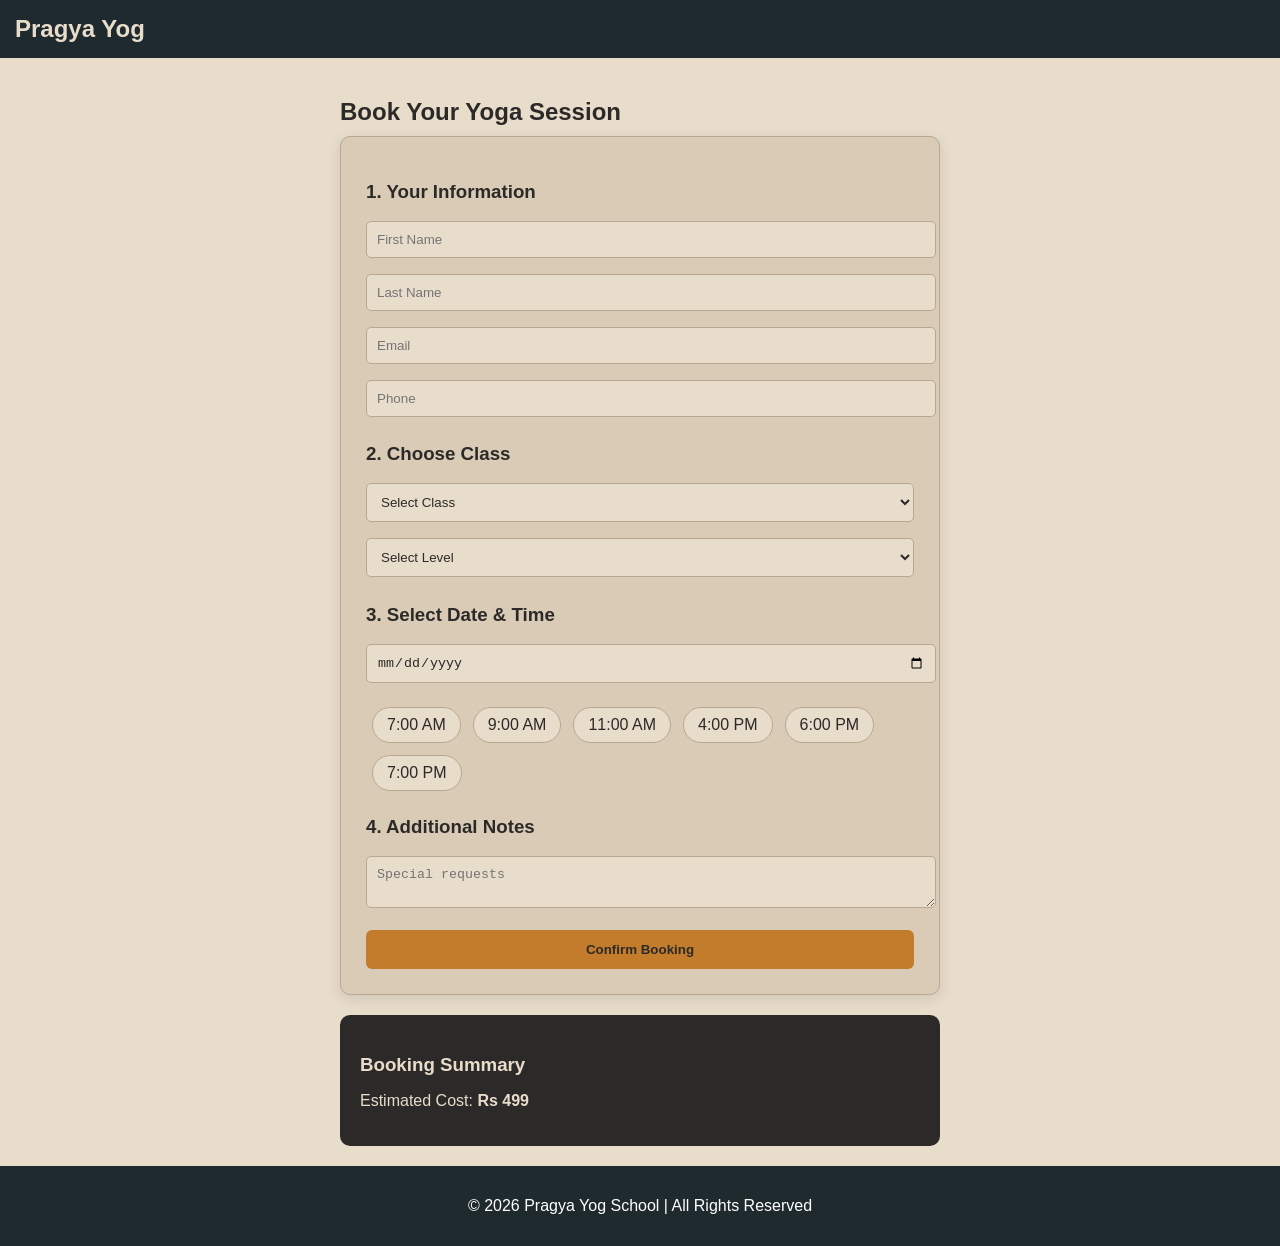
==== booking.html @ def0867b "Add files via upload" ====
<!DOCTYPE html>
<html lang="en">
<head>
  <meta charset="UTF-8">
  <title>Book Session</title>
  <link rel="stylesheet" href="style.css">
</head>
<body>

<form action="confirmation.html">
<header class="navbar">
  <h2>Pragya Yog</h2>
</header>

<section class="booking">
  <h1>Book Your Yoga Session</h1>

  <div class="form-box">

    <h3>1. Your Information</h3>
    <input type="text" required placeholder="First Name">
    <input type="text" required placeholder="Last Name">
    <input type="email" required placeholder="Email">
    <input type="text" required placeholder="Phone">

    <h3>2. Choose Class</h3>
      <select required>
           <option value="">Select Class</option>
           <option>Foundation Flow</option>
           <option>Vinyasa Practice</option>
           <option>Evening Relaxation</option>
      </select>

      <select required>
          <option value="">Select Level</option>
          <option>Beginner</option>
          <option>Intermediate</option>
          <option>Advanced</option>
      </select>

    <h3>3. Select Date & Time</h3>
    <input type="date" required>

    <div class="time-slots">
      <label class="time-option">
        <input type="radio" name="time">
        <span>7:00 AM</span>
      </label>

      <label class="time-option">
        <input type="radio" name="time">
        <span>9:00 AM</span>
      </label>

      <label class="time-option">
        <input type="radio" name="time">
        <span>11:00 AM</span>
      </label>

      <label class="time-option">
        <input type="radio" name="time">
        <span>4:00 PM</span>
      </label>

      <label class="time-option">
        <input type="radio" name="time">
        <span>6:00 PM</span>
      </label>

      <label class="time-option">
        <input type="radio" name="time">
        <span>7:00 PM</span>
      </label>
    </div>

    <h3>4. Additional Notes</h3>
    <textarea placeholder="Special requests"></textarea>

    <button type="submit" class="btn full">Confirm Booking</button>
  </div>
</form>

  <div class="summary">
    <h3>Booking Summary</h3>
    <p>Estimated Cost: <strong>Rs 499</strong></p>
  </div>

</section>

<div class="footer">
  <p>© 2026 Pragya Yog School | All Rights Reserved</p>
</div>
</body>
</html>
---- style.css ----
body {
  font-family: Arial;
  margin: 0;
  background-color: #e8dccb;
  color: #2c2a28;
}

h1, h2, h3 {
  margin-bottom: 10px;
}

.navbar {
  background-color: #1f2a2e;
  color: #e8dccb;
  padding: 15px;
  display: flex;
  justify-content: space-between;
  align-items: center;
}

.navbar h2 {
  margin: 0;
}

.navbar a {
  margin-right: 10px;
  text-decoration: none;
  color: #e8dccb;
}

.head {
  background-color: #2c2a28;
  color: #e8dccb;
  text-align: center;
  padding: 50px 20px;
}

.head button {
  padding: 10px;
  background-color: #c27c2c;
  border: none;
  color: #2c2a28;
  border-radius: 5px;
}

.section {
  text-align: center;
  padding: 50px 20px;
}

.box {
  background-color: #d9cbb6;
  margin: 15px;
  padding: 15px;
  border-radius: 8px;
  border: #b8a892 solid 1px;
}

button:hover{
  background-color: #a8641f;
  color: white;
  transition: 0.3s;
}

button {
  padding: 10px;
  margin-top: 10px;
}

.footer {
  background-color: #1f2a2e;
  color: white;
  text-align: center;
  padding: 15px;
}

.booking{
    max-width: 600px;
    margin: auto;
    padding: 20px;
}

.form-box {
  background: #d9cbb6;
  border: #b8a892 solid 1px;
  padding: 25px;
  margin-bottom: 20px;
  border-radius: 10px;
  box-shadow: 0 4px 15px rgba(0,0,0,0.1);
}

.form-box h3 {
  margin-top: 20;
}

input, select, textarea {
  background-color: #e8dccb;
  color: #2c2a28;
  width: 100%;
  margin: 8px 0;
  padding: 10px;
  border: 1px solid #b8a892;
  border-radius: 5px;
}

.time-slots {
  margin-top: 10px;
  display: block;
}

.time-slots button {
  display: inline-block;
  margin: 6px;
  padding: 8px 14px;
  border-radius: 20px;
  border: 1px solid #b8a892;
  background-color: #d9cbb6;
  color: #2c2a28;
  cursor: pointer;
}

.time-slots button:hover {
  background-color: #c27c2c;
  color: #2c2a28;
}

.full {
  width: 100%;
  padding: 12px;
  background-color: #c27c2c;
  color: #2c2a28;
  border: none;
  border-radius: 6px;
  margin-top: 10px;
  font-weight: bold;
  cursor: pointer;
}

.full:hover {
  background-color: #a8641f;
}

.summary {
  background-color: #2c2a28;
  color: #e8dccb;
  padding: 20px;
  border-radius: 10px;
}

.time-slots {
  display: flex;
  flex-wrap: wrap;
  margin-top: 10px;
}

.time-option {
  display: inline-block;
  margin: 6px;
  cursor: pointer;
}

.time-option input {
  display: none;
}

.time-option span{
  padding: 8px 14px;
  border-radius: 20px;
  border: 1px solid #b8a892;
  background-color: #e8dccb;
  color: #2c2a28;
  display: inline-block;
}

.time-option span:hover {
  transition: 0.2s;
}

.time-option input:checked + span {
  background: #c27c2c;
  color: #2c2a28;
}

/* Confirmation page */
.confirmation {
  text-align: center;
  margin-top: 100px;
}

.confirmation h1 {
  font-size: 32px;
  color: #4CAF50;
}

.confirmation p {
  font-size: 18px;
  margin: 10px 0;
}

.confirmation a {
  display: inline-block;
  margin-top: 20px;
  padding: 10px 20px;
  background: #c27c2c;
  color: white;
  text-decoration: none;
  border-radius: 6px;
}
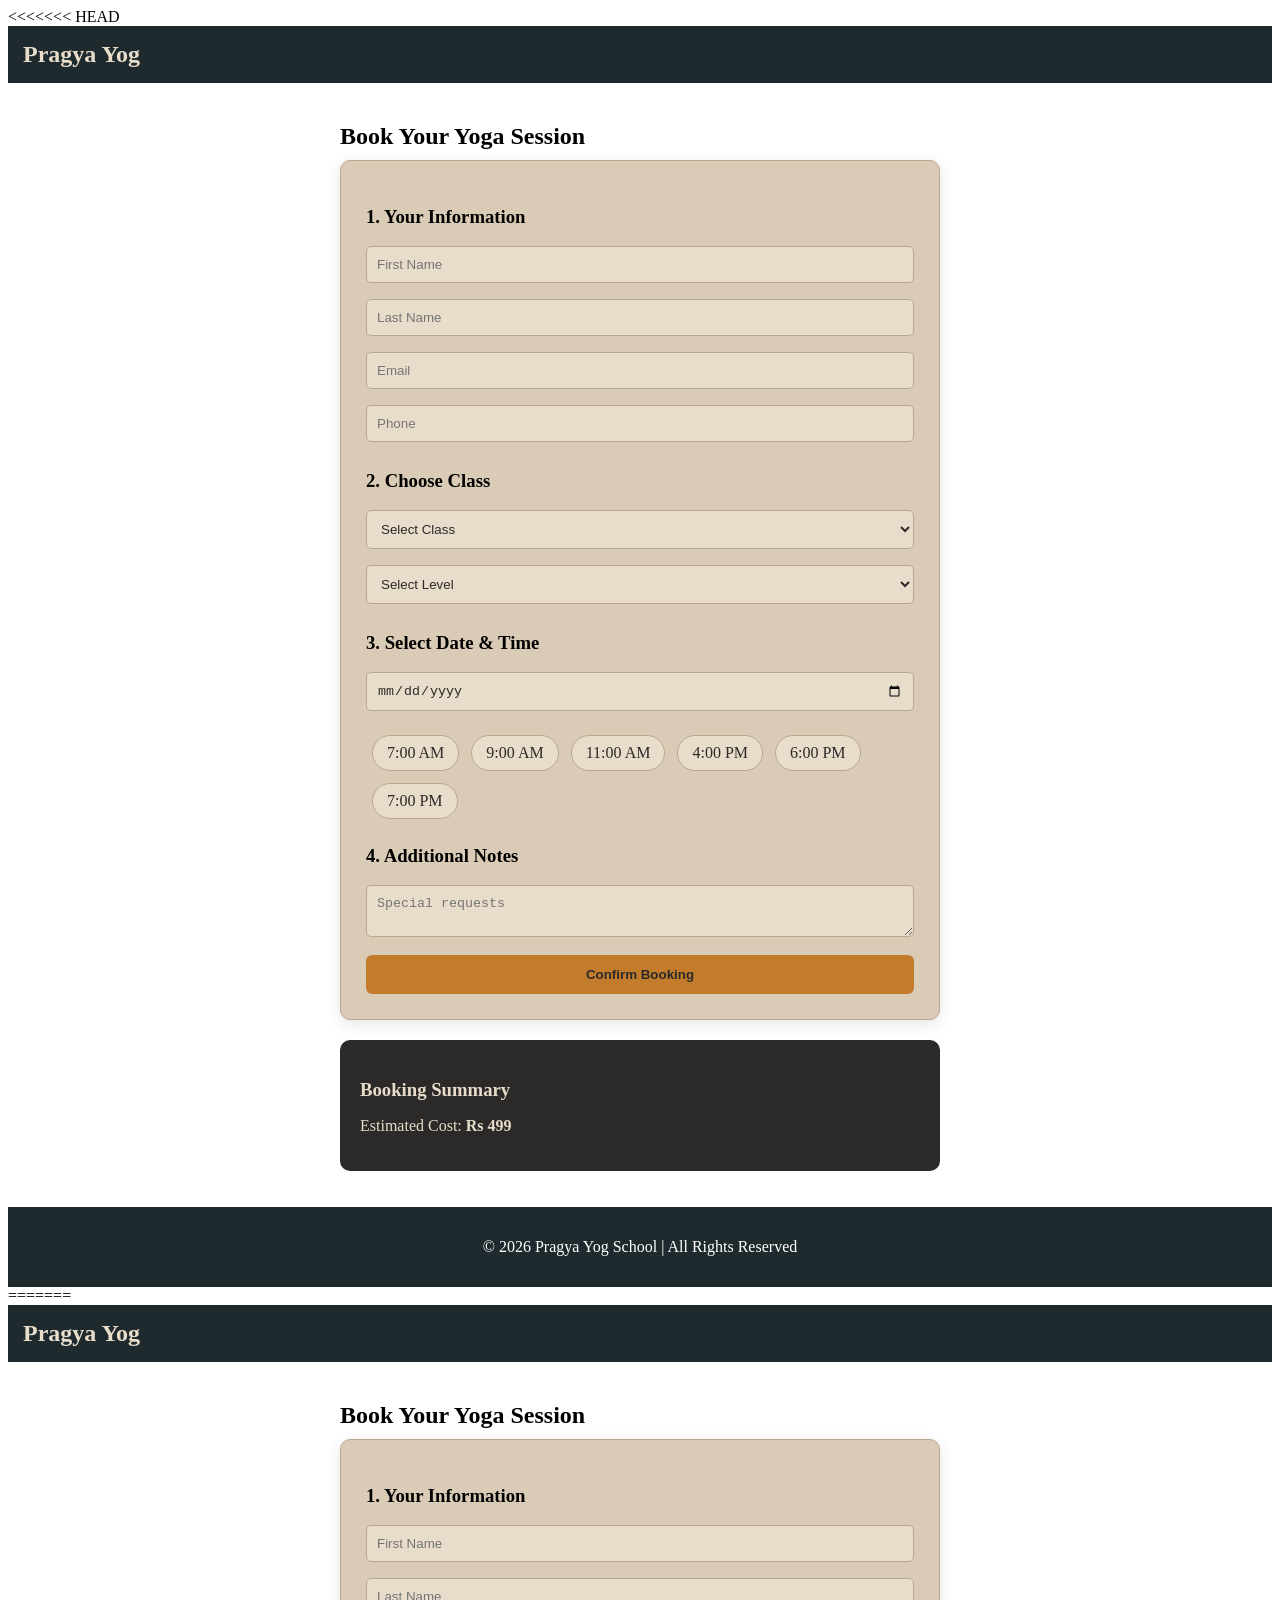
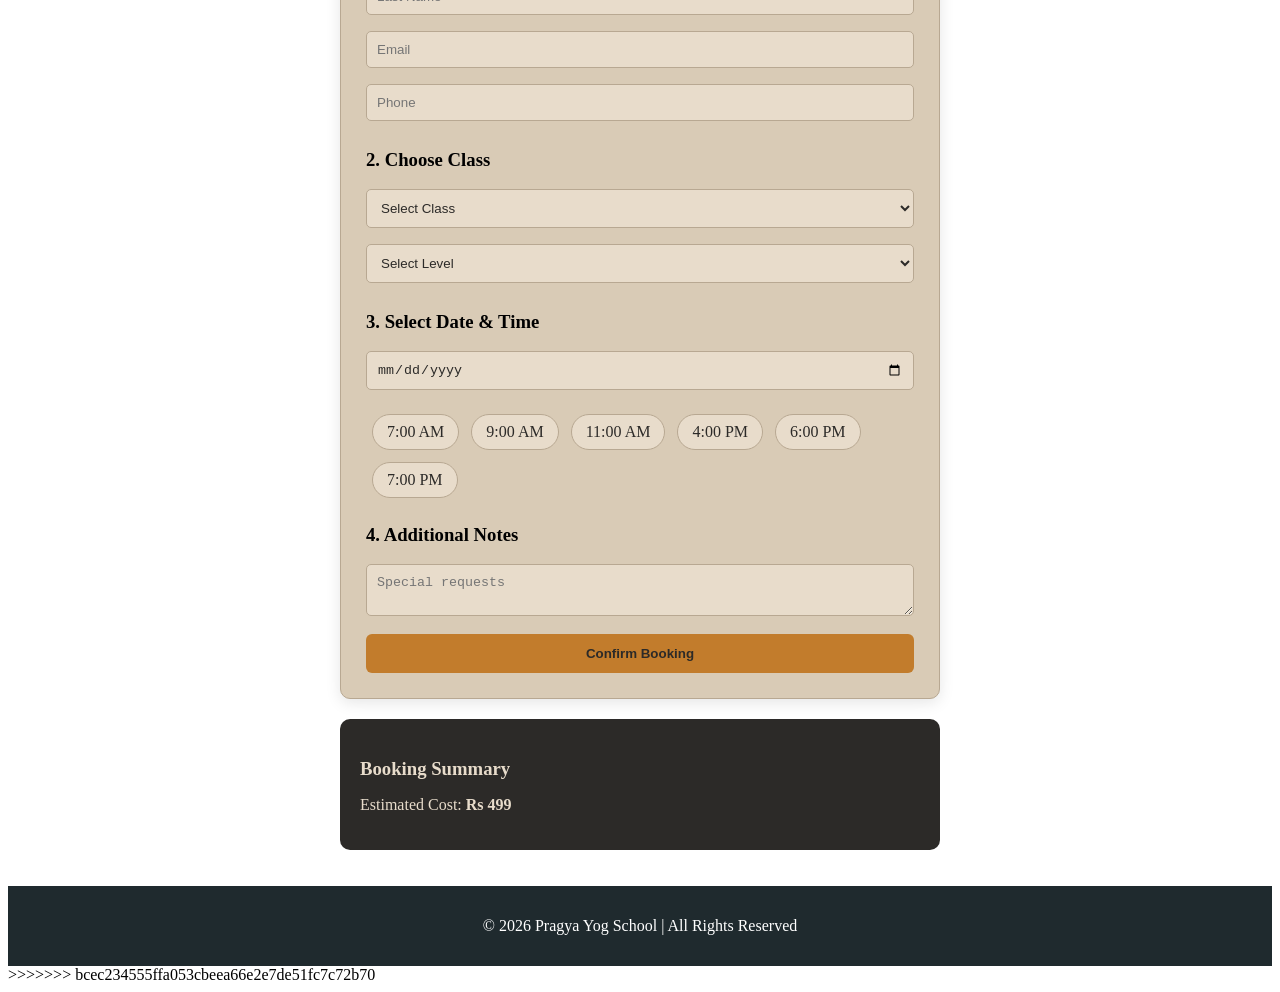
==== commit 6abc4d3e: "resolved merge conflict" ====
--- a/booking.html
+++ b/booking.html
@@ -1,94 +1,190 @@
-<!DOCTYPE html>
-<html lang="en">
-<head>
-  <meta charset="UTF-8">
-  <title>Book Session</title>
-  <link rel="stylesheet" href="style.css">
-</head>
-<body>
-
-<form action="confirmation.html">
-<header class="navbar">
-  <h2>Pragya Yog</h2>
-</header>
-
-<section class="booking">
-  <h1>Book Your Yoga Session</h1>
-
-  <div class="form-box">
-
-    <h3>1. Your Information</h3>
-    <input type="text" required placeholder="First Name">
-    <input type="text" required placeholder="Last Name">
-    <input type="email" required placeholder="Email">
-    <input type="text" required placeholder="Phone">
-
-    <h3>2. Choose Class</h3>
-      <select required>
-           <option value="">Select Class</option>
-           <option>Foundation Flow</option>
-           <option>Vinyasa Practice</option>
-           <option>Evening Relaxation</option>
-      </select>
-
-      <select required>
-          <option value="">Select Level</option>
-          <option>Beginner</option>
-          <option>Intermediate</option>
-          <option>Advanced</option>
-      </select>
-
-    <h3>3. Select Date & Time</h3>
-    <input type="date" required>
-
-    <div class="time-slots">
-      <label class="time-option">
-        <input type="radio" name="time">
-        <span>7:00 AM</span>
-      </label>
-
-      <label class="time-option">
-        <input type="radio" name="time">
-        <span>9:00 AM</span>
-      </label>
-
-      <label class="time-option">
-        <input type="radio" name="time">
-        <span>11:00 AM</span>
-      </label>
-
-      <label class="time-option">
-        <input type="radio" name="time">
-        <span>4:00 PM</span>
-      </label>
-
-      <label class="time-option">
-        <input type="radio" name="time">
-        <span>6:00 PM</span>
-      </label>
-
-      <label class="time-option">
-        <input type="radio" name="time">
-        <span>7:00 PM</span>
-      </label>
-    </div>
-
-    <h3>4. Additional Notes</h3>
-    <textarea placeholder="Special requests"></textarea>
-
-    <button type="submit" class="btn full">Confirm Booking</button>
-  </div>
-</form>
-
-  <div class="summary">
-    <h3>Booking Summary</h3>
-    <p>Estimated Cost: <strong>Rs 499</strong></p>
-  </div>
-
-</section>
-
-<div class="footer">
-  <p>© 2026 Pragya Yog School | All Rights Reserved</p>
-</div>
-</body>
+<<<<<<< HEAD
+<!DOCTYPE html>
+<html lang="en">
+<head>
+  <meta charset="UTF-8">
+  <title>Book Session</title>
+  <link rel="stylesheet" href="style.css">
+</head>
+<body>
+
+<form action="confirmation.html">
+<header class="navbar">
+  <h2>Pragya Yog</h2>
+</header>
+
+<section class="booking">
+  <h1>Book Your Yoga Session</h1>
+
+  <div class="form-box">
+
+    <h3>1. Your Information</h3>
+    <input type="text" required placeholder="First Name">
+    <input type="text" required placeholder="Last Name">
+    <input type="email" required placeholder="Email">
+    <input type="text" required placeholder="Phone">
+
+    <h3>2. Choose Class</h3>
+      <select required>
+           <option value="">Select Class</option>
+           <option>Foundation Flow</option>
+           <option>Vinyasa Practice</option>
+           <option>Evening Relaxation</option>
+      </select>
+
+      <select required>
+          <option value="">Select Level</option>
+          <option>Beginner</option>
+          <option>Intermediate</option>
+          <option>Advanced</option>
+      </select>
+
+    <h3>3. Select Date & Time</h3>
+    <input type="date" required>
+
+    <div class="time-slots">
+      <label class="time-option">
+        <input type="radio" name="time">
+        <span>7:00 AM</span>
+      </label>
+
+      <label class="time-option">
+        <input type="radio" name="time">
+        <span>9:00 AM</span>
+      </label>
+
+      <label class="time-option">
+        <input type="radio" name="time">
+        <span>11:00 AM</span>
+      </label>
+
+      <label class="time-option">
+        <input type="radio" name="time">
+        <span>4:00 PM</span>
+      </label>
+
+      <label class="time-option">
+        <input type="radio" name="time">
+        <span>6:00 PM</span>
+      </label>
+
+      <label class="time-option">
+        <input type="radio" name="time">
+        <span>7:00 PM</span>
+      </label>
+    </div>
+
+    <h3>4. Additional Notes</h3>
+    <textarea placeholder="Special requests"></textarea>
+
+    <button type="submit" class="btn full">Confirm Booking</button>
+  </div>
+</form>
+
+  <div class="summary">
+    <h3>Booking Summary</h3>
+    <p>Estimated Cost: <strong>Rs 499</strong></p>
+  </div>
+
+</section>
+
+<div class="footer">
+  <p>© 2026 Pragya Yog School | All Rights Reserved</p>
+</div>
+</body>
+=======
+<!DOCTYPE html>
+<html lang="en">
+<head>
+  <meta charset="UTF-8">
+  <title>Book Session</title>
+  <link rel="stylesheet" href="style.css">
+</head>
+<body>
+
+<form action="confirmation.html">
+<header class="navbar">
+  <h2>Pragya Yog</h2>
+</header>
+
+<section class="booking">
+  <h1>Book Your Yoga Session</h1>
+
+  <div class="form-box">
+
+    <h3>1. Your Information</h3>
+    <input type="text" required placeholder="First Name">
+    <input type="text" required placeholder="Last Name">
+    <input type="email" required placeholder="Email">
+    <input type="text" required placeholder="Phone">
+
+    <h3>2. Choose Class</h3>
+      <select required>
+           <option value="">Select Class</option>
+           <option>Foundation Flow</option>
+           <option>Vinyasa Practice</option>
+           <option>Evening Relaxation</option>
+      </select>
+
+      <select required>
+          <option value="">Select Level</option>
+          <option>Beginner</option>
+          <option>Intermediate</option>
+          <option>Advanced</option>
+      </select>
+
+    <h3>3. Select Date & Time</h3>
+    <input type="date" required>
+
+    <div class="time-slots">
+      <label class="time-option">
+        <input type="radio" name="time">
+        <span>7:00 AM</span>
+      </label>
+
+      <label class="time-option">
+        <input type="radio" name="time">
+        <span>9:00 AM</span>
+      </label>
+
+      <label class="time-option">
+        <input type="radio" name="time">
+        <span>11:00 AM</span>
+      </label>
+
+      <label class="time-option">
+        <input type="radio" name="time">
+        <span>4:00 PM</span>
+      </label>
+
+      <label class="time-option">
+        <input type="radio" name="time">
+        <span>6:00 PM</span>
+      </label>
+
+      <label class="time-option">
+        <input type="radio" name="time">
+        <span>7:00 PM</span>
+      </label>
+    </div>
+
+    <h3>4. Additional Notes</h3>
+    <textarea placeholder="Special requests"></textarea>
+
+    <button type="submit" class="btn full">Confirm Booking</button>
+  </div>
+</form>
+
+  <div class="summary">
+    <h3>Booking Summary</h3>
+    <p>Estimated Cost: <strong>Rs 499</strong></p>
+  </div>
+
+</section>
+
+<div class="footer">
+  <p>© 2026 Pragya Yog School | All Rights Reserved</p>
+</div>
+</body>
+>>>>>>> bcec234555ffa053cbeea66e2e7de51fc7c72b70
 </html>
--- a/style.css
+++ b/style.css
@@ -1,208 +1,418 @@
-body {
-  font-family: Arial;
-  margin: 0;
-  background-color: #e8dccb;
-  color: #2c2a28;
-}
-
-h1, h2, h3 {
-  margin-bottom: 10px;
-}
-
-.navbar {
-  background-color: #1f2a2e;
-  color: #e8dccb;
-  padding: 15px;
-  display: flex;
-  justify-content: space-between;
-  align-items: center;
-}
-
-.navbar h2 {
-  margin: 0;
-}
-
-.navbar a {
-  margin-right: 10px;
-  text-decoration: none;
-  color: #e8dccb;
-}
-
-.head {
-  background-color: #2c2a28;
-  color: #e8dccb;
-  text-align: center;
-  padding: 50px 20px;
-}
-
-.head button {
-  padding: 10px;
-  background-color: #c27c2c;
-  border: none;
-  color: #2c2a28;
-  border-radius: 5px;
-}
-
-.section {
-  text-align: center;
-  padding: 50px 20px;
-}
-
-.box {
-  background-color: #d9cbb6;
-  margin: 15px;
-  padding: 15px;
-  border-radius: 8px;
-  border: #b8a892 solid 1px;
-}
-
-button:hover{
-  background-color: #a8641f;
-  color: white;
-  transition: 0.3s;
-}
-
-button {
-  padding: 10px;
-  margin-top: 10px;
-}
-
-.footer {
-  background-color: #1f2a2e;
-  color: white;
-  text-align: center;
-  padding: 15px;
-}
-
-.booking{
-    max-width: 600px;
-    margin: auto;
-    padding: 20px;
-}
-
-.form-box {
-  background: #d9cbb6;
-  border: #b8a892 solid 1px;
-  padding: 25px;
-  margin-bottom: 20px;
-  border-radius: 10px;
-  box-shadow: 0 4px 15px rgba(0,0,0,0.1);
-}
-
-.form-box h3 {
-  margin-top: 20;
-}
-
-input, select, textarea {
-  background-color: #e8dccb;
-  color: #2c2a28;
-  width: 100%;
-  margin: 8px 0;
-  padding: 10px;
-  border: 1px solid #b8a892;
-  border-radius: 5px;
-}
-
-.time-slots {
-  margin-top: 10px;
-  display: block;
-}
-
-.time-slots button {
-  display: inline-block;
-  margin: 6px;
-  padding: 8px 14px;
-  border-radius: 20px;
-  border: 1px solid #b8a892;
-  background-color: #d9cbb6;
-  color: #2c2a28;
-  cursor: pointer;
-}
-
-.time-slots button:hover {
-  background-color: #c27c2c;
-  color: #2c2a28;
-}
-
-.full {
-  width: 100%;
-  padding: 12px;
-  background-color: #c27c2c;
-  color: #2c2a28;
-  border: none;
-  border-radius: 6px;
-  margin-top: 10px;
-  font-weight: bold;
-  cursor: pointer;
-}
-
-.full:hover {
-  background-color: #a8641f;
-}
-
-.summary {
-  background-color: #2c2a28;
-  color: #e8dccb;
-  padding: 20px;
-  border-radius: 10px;
-}
-
-.time-slots {
-  display: flex;
-  flex-wrap: wrap;
-  margin-top: 10px;
-}
-
-.time-option {
-  display: inline-block;
-  margin: 6px;
-  cursor: pointer;
-}
-
-.time-option input {
-  display: none;
-}
-
-.time-option span{
-  padding: 8px 14px;
-  border-radius: 20px;
-  border: 1px solid #b8a892;
-  background-color: #e8dccb;
-  color: #2c2a28;
-  display: inline-block;
-}
-
-.time-option span:hover {
-  transition: 0.2s;
-}
-
-.time-option input:checked + span {
-  background: #c27c2c;
-  color: #2c2a28;
-}
-
-/* Confirmation page */
-.confirmation {
-  text-align: center;
-  margin-top: 100px;
-}
-
-.confirmation h1 {
-  font-size: 32px;
-  color: #4CAF50;
-}
-
-.confirmation p {
-  font-size: 18px;
-  margin: 10px 0;
-}
-
-.confirmation a {
-  display: inline-block;
-  margin-top: 20px;
-  padding: 10px 20px;
-  background: #c27c2c;
-  color: white;
-  text-decoration: none;
-  border-radius: 6px;
+<<<<<<< HEAD
+body {
+  font-family: Arial;
+  margin: 0;
+  background-color: #e8dccb;
+  color: #2c2a28;
+}
+
+h1, h2, h3 {
+  margin-bottom: 10px;
+}
+
+.navbar {
+  background-color: #1f2a2e;
+  color: #e8dccb;
+  padding: 15px;
+  display: flex;
+  justify-content: space-between;
+  align-items: center;
+}
+
+.navbar h2 {
+  margin: 0;
+}
+
+.navbar a {
+  margin-right: 10px;
+  text-decoration: none;
+  color: #e8dccb;
+}
+
+.head {
+  background-color: #2c2a28;
+  color: #e8dccb;
+  text-align: center;
+  padding: 50px 20px;
+}
+
+.head button {
+  padding: 10px;
+  background-color: #c27c2c;
+  border: none;
+  color: #2c2a28;
+  border-radius: 5px;
+}
+
+.section {
+  text-align: center;
+  padding: 50px 20px;
+}
+
+.box {
+  background-color: #d9cbb6;
+  margin: 15px;
+  padding: 15px;
+  border-radius: 8px;
+  border: #b8a892 solid 1px;
+}
+
+button:hover{
+  background-color: #a8641f;
+  color: white;
+  transition: 0.3s;
+}
+
+button {
+  padding: 10px;
+  margin-top: 10px;
+}
+
+.footer {
+  background-color: #1f2a2e;
+  color: white;
+  text-align: center;
+  padding: 15px;
+}
+
+.booking{
+    max-width: 600px;
+    margin: auto;
+    padding: 20px;
+}
+
+.form-box {
+  background: #d9cbb6;
+  border: #b8a892 solid 1px;
+  padding: 25px;
+  margin-bottom: 20px;
+  border-radius: 10px;
+  box-shadow: 0 4px 15px rgba(0,0,0,0.1);
+}
+
+.form-box h3 {
+  margin-top: 20;
+}
+
+input, select, textarea {
+  background-color: #e8dccb;
+  color: #2c2a28;
+  width: 100%;
+  margin: 8px 0;
+  padding: 10px;
+  border: 1px solid #b8a892;
+  border-radius: 5px;
+}
+
+.time-slots {
+  margin-top: 10px;
+  display: block;
+}
+
+.time-slots button {
+  display: inline-block;
+  margin: 6px;
+  padding: 8px 14px;
+  border-radius: 20px;
+  border: 1px solid #b8a892;
+  background-color: #d9cbb6;
+  color: #2c2a28;
+  cursor: pointer;
+}
+
+.time-slots button:hover {
+  background-color: #c27c2c;
+  color: #2c2a28;
+}
+
+.full {
+  width: 100%;
+  padding: 12px;
+  background-color: #c27c2c;
+  color: #2c2a28;
+  border: none;
+  border-radius: 6px;
+  margin-top: 10px;
+  font-weight: bold;
+  cursor: pointer;
+}
+
+.full:hover {
+  background-color: #a8641f;
+}
+
+.summary {
+  background-color: #2c2a28;
+  color: #e8dccb;
+  padding: 20px;
+  border-radius: 10px;
+}
+
+.time-slots {
+  display: flex;
+  flex-wrap: wrap;
+  margin-top: 10px;
+}
+
+.time-option {
+  display: inline-block;
+  margin: 6px;
+  cursor: pointer;
+}
+
+.time-option input {
+  display: none;
+}
+
+.time-option span{
+  padding: 8px 14px;
+  border-radius: 20px;
+  border: 1px solid #b8a892;
+  background-color: #e8dccb;
+  color: #2c2a28;
+  display: inline-block;
+}
+
+.time-option span:hover {
+  transition: 0.2s;
+}
+
+.time-option input:checked + span {
+  background: #c27c2c;
+  color: #2c2a28;
+}
+
+/* Confirmation page */
+.confirmation {
+  text-align: center;
+  margin-top: 100px;
+}
+
+.confirmation h1 {
+  font-size: 32px;
+  color: #4CAF50;
+}
+
+.confirmation p {
+  font-size: 18px;
+  margin: 10px 0;
+}
+
+.confirmation a {
+  display: inline-block;
+  margin-top: 20px;
+  padding: 10px 20px;
+  background: #c27c2c;
+  color: white;
+  text-decoration: none;
+  border-radius: 6px;
+=======
+body {
+  font-family: Arial;
+  margin: 0;
+  background-color: #e8dccb;
+  color: #2c2a28;
+}
+
+h1, h2, h3 {
+  margin-bottom: 10px;
+}
+
+.navbar {
+  background-color: #1f2a2e;
+  color: #e8dccb;
+  padding: 15px;
+  display: flex;
+  justify-content: space-between;
+  align-items: center;
+}
+
+.navbar h2 {
+  margin: 0;
+}
+
+.navbar a {
+  margin-right: 10px;
+  text-decoration: none;
+  color: #e8dccb;
+}
+
+.head {
+  background-color: #2c2a28;
+  color: #e8dccb;
+  text-align: center;
+  padding: 50px 20px;
+}
+
+.head button {
+  padding: 10px;
+  background-color: #c27c2c;
+  border: none;
+  color: #2c2a28;
+  border-radius: 5px;
+}
+
+.section {
+  text-align: center;
+  padding: 50px 20px;
+}
+
+.box {
+  background-color: #d9cbb6;
+  margin: 15px;
+  padding: 15px;
+  border-radius: 8px;
+  border: #b8a892 solid 1px;
+}
+
+button:hover{
+  background-color: #a8641f;
+  color: white;
+  transition: 0.3s;
+}
+
+button {
+  padding: 10px;
+  margin-top: 10px;
+}
+
+.footer {
+  background-color: #1f2a2e;
+  color: white;
+  text-align: center;
+  padding: 15px;
+}
+
+.booking{
+    max-width: 600px;
+    margin: auto;
+    padding: 20px;
+}
+
+.form-box {
+  background: #d9cbb6;
+  border: #b8a892 solid 1px;
+  padding: 25px;
+  margin-bottom: 20px;
+  border-radius: 10px;
+  box-shadow: 0 4px 15px rgba(0,0,0,0.1);
+}
+
+.form-box h3 {
+  margin-top: 20;
+}
+
+input, select, textarea {
+  background-color: #e8dccb;
+  color: #2c2a28;
+  width: 100%;
+  margin: 8px 0;
+  padding: 10px;
+  border: 1px solid #b8a892;
+  border-radius: 5px;
+}
+
+.time-slots {
+  margin-top: 10px;
+  display: block;
+}
+
+.time-slots button {
+  display: inline-block;
+  margin: 6px;
+  padding: 8px 14px;
+  border-radius: 20px;
+  border: 1px solid #b8a892;
+  background-color: #d9cbb6;
+  color: #2c2a28;
+  cursor: pointer;
+}
+
+.time-slots button:hover {
+  background-color: #c27c2c;
+  color: #2c2a28;
+}
+
+.full {
+  width: 100%;
+  padding: 12px;
+  background-color: #c27c2c;
+  color: #2c2a28;
+  border: none;
+  border-radius: 6px;
+  margin-top: 10px;
+  font-weight: bold;
+  cursor: pointer;
+}
+
+.full:hover {
+  background-color: #a8641f;
+}
+
+.summary {
+  background-color: #2c2a28;
+  color: #e8dccb;
+  padding: 20px;
+  border-radius: 10px;
+}
+
+.time-slots {
+  display: flex;
+  flex-wrap: wrap;
+  margin-top: 10px;
+}
+
+.time-option {
+  display: inline-block;
+  margin: 6px;
+  cursor: pointer;
+}
+
+.time-option input {
+  display: none;
+}
+
+.time-option span{
+  padding: 8px 14px;
+  border-radius: 20px;
+  border: 1px solid #b8a892;
+  background-color: #e8dccb;
+  color: #2c2a28;
+  display: inline-block;
+}
+
+.time-option span:hover {
+  transition: 0.2s;
+}
+
+.time-option input:checked + span {
+  background: #c27c2c;
+  color: #2c2a28;
+}
+
+/* Confirmation page */
+.confirmation {
+  text-align: center;
+  margin-top: 100px;
+}
+
+.confirmation h1 {
+  font-size: 32px;
+  color: #4CAF50;
+}
+
+.confirmation p {
+  font-size: 18px;
+  margin: 10px 0;
+}
+
+.confirmation a {
+  display: inline-block;
+  margin-top: 20px;
+  padding: 10px 20px;
+  background: #c27c2c;
+  color: white;
+  text-decoration: none;
+  border-radius: 6px;
+>>>>>>> bcec234555ffa053cbeea66e2e7de51fc7c72b70
 }
--- a/style.css
+++ b/style.css
@@ -1,208 +1,418 @@
-body {
-  font-family: Arial;
-  margin: 0;
-  background-color: #e8dccb;
-  color: #2c2a28;
-}
-
-h1, h2, h3 {
-  margin-bottom: 10px;
-}
-
-.navbar {
-  background-color: #1f2a2e;
-  color: #e8dccb;
-  padding: 15px;
-  display: flex;
-  justify-content: space-between;
-  align-items: center;
-}
-
-.navbar h2 {
-  margin: 0;
-}
-
-.navbar a {
-  margin-right: 10px;
-  text-decoration: none;
-  color: #e8dccb;
-}
-
-.head {
-  background-color: #2c2a28;
-  color: #e8dccb;
-  text-align: center;
-  padding: 50px 20px;
-}
-
-.head button {
-  padding: 10px;
-  background-color: #c27c2c;
-  border: none;
-  color: #2c2a28;
-  border-radius: 5px;
-}
-
-.section {
-  text-align: center;
-  padding: 50px 20px;
-}
-
-.box {
-  background-color: #d9cbb6;
-  margin: 15px;
-  padding: 15px;
-  border-radius: 8px;
-  border: #b8a892 solid 1px;
-}
-
-button:hover{
-  background-color: #a8641f;
-  color: white;
-  transition: 0.3s;
-}
-
-button {
-  padding: 10px;
-  margin-top: 10px;
-}
-
-.footer {
-  background-color: #1f2a2e;
-  color: white;
-  text-align: center;
-  padding: 15px;
-}
-
-.booking{
-    max-width: 600px;
-    margin: auto;
-    padding: 20px;
-}
-
-.form-box {
-  background: #d9cbb6;
-  border: #b8a892 solid 1px;
-  padding: 25px;
-  margin-bottom: 20px;
-  border-radius: 10px;
-  box-shadow: 0 4px 15px rgba(0,0,0,0.1);
-}
-
-.form-box h3 {
-  margin-top: 20;
-}
-
-input, select, textarea {
-  background-color: #e8dccb;
-  color: #2c2a28;
-  width: 100%;
-  margin: 8px 0;
-  padding: 10px;
-  border: 1px solid #b8a892;
-  border-radius: 5px;
-}
-
-.time-slots {
-  margin-top: 10px;
-  display: block;
-}
-
-.time-slots button {
-  display: inline-block;
-  margin: 6px;
-  padding: 8px 14px;
-  border-radius: 20px;
-  border: 1px solid #b8a892;
-  background-color: #d9cbb6;
-  color: #2c2a28;
-  cursor: pointer;
-}
-
-.time-slots button:hover {
-  background-color: #c27c2c;
-  color: #2c2a28;
-}
-
-.full {
-  width: 100%;
-  padding: 12px;
-  background-color: #c27c2c;
-  color: #2c2a28;
-  border: none;
-  border-radius: 6px;
-  margin-top: 10px;
-  font-weight: bold;
-  cursor: pointer;
-}
-
-.full:hover {
-  background-color: #a8641f;
-}
-
-.summary {
-  background-color: #2c2a28;
-  color: #e8dccb;
-  padding: 20px;
-  border-radius: 10px;
-}
-
-.time-slots {
-  display: flex;
-  flex-wrap: wrap;
-  margin-top: 10px;
-}
-
-.time-option {
-  display: inline-block;
-  margin: 6px;
-  cursor: pointer;
-}
-
-.time-option input {
-  display: none;
-}
-
-.time-option span{
-  padding: 8px 14px;
-  border-radius: 20px;
-  border: 1px solid #b8a892;
-  background-color: #e8dccb;
-  color: #2c2a28;
-  display: inline-block;
-}
-
-.time-option span:hover {
-  transition: 0.2s;
-}
-
-.time-option input:checked + span {
-  background: #c27c2c;
-  color: #2c2a28;
-}
-
-/* Confirmation page */
-.confirmation {
-  text-align: center;
-  margin-top: 100px;
-}
-
-.confirmation h1 {
-  font-size: 32px;
-  color: #4CAF50;
-}
-
-.confirmation p {
-  font-size: 18px;
-  margin: 10px 0;
-}
-
-.confirmation a {
-  display: inline-block;
-  margin-top: 20px;
-  padding: 10px 20px;
-  background: #c27c2c;
-  color: white;
-  text-decoration: none;
-  border-radius: 6px;
+<<<<<<< HEAD
+body {
+  font-family: Arial;
+  margin: 0;
+  background-color: #e8dccb;
+  color: #2c2a28;
+}
+
+h1, h2, h3 {
+  margin-bottom: 10px;
+}
+
+.navbar {
+  background-color: #1f2a2e;
+  color: #e8dccb;
+  padding: 15px;
+  display: flex;
+  justify-content: space-between;
+  align-items: center;
+}
+
+.navbar h2 {
+  margin: 0;
+}
+
+.navbar a {
+  margin-right: 10px;
+  text-decoration: none;
+  color: #e8dccb;
+}
+
+.head {
+  background-color: #2c2a28;
+  color: #e8dccb;
+  text-align: center;
+  padding: 50px 20px;
+}
+
+.head button {
+  padding: 10px;
+  background-color: #c27c2c;
+  border: none;
+  color: #2c2a28;
+  border-radius: 5px;
+}
+
+.section {
+  text-align: center;
+  padding: 50px 20px;
+}
+
+.box {
+  background-color: #d9cbb6;
+  margin: 15px;
+  padding: 15px;
+  border-radius: 8px;
+  border: #b8a892 solid 1px;
+}
+
+button:hover{
+  background-color: #a8641f;
+  color: white;
+  transition: 0.3s;
+}
+
+button {
+  padding: 10px;
+  margin-top: 10px;
+}
+
+.footer {
+  background-color: #1f2a2e;
+  color: white;
+  text-align: center;
+  padding: 15px;
+}
+
+.booking{
+    max-width: 600px;
+    margin: auto;
+    padding: 20px;
+}
+
+.form-box {
+  background: #d9cbb6;
+  border: #b8a892 solid 1px;
+  padding: 25px;
+  margin-bottom: 20px;
+  border-radius: 10px;
+  box-shadow: 0 4px 15px rgba(0,0,0,0.1);
+}
+
+.form-box h3 {
+  margin-top: 20;
+}
+
+input, select, textarea {
+  background-color: #e8dccb;
+  color: #2c2a28;
+  width: 100%;
+  margin: 8px 0;
+  padding: 10px;
+  border: 1px solid #b8a892;
+  border-radius: 5px;
+}
+
+.time-slots {
+  margin-top: 10px;
+  display: block;
+}
+
+.time-slots button {
+  display: inline-block;
+  margin: 6px;
+  padding: 8px 14px;
+  border-radius: 20px;
+  border: 1px solid #b8a892;
+  background-color: #d9cbb6;
+  color: #2c2a28;
+  cursor: pointer;
+}
+
+.time-slots button:hover {
+  background-color: #c27c2c;
+  color: #2c2a28;
+}
+
+.full {
+  width: 100%;
+  padding: 12px;
+  background-color: #c27c2c;
+  color: #2c2a28;
+  border: none;
+  border-radius: 6px;
+  margin-top: 10px;
+  font-weight: bold;
+  cursor: pointer;
+}
+
+.full:hover {
+  background-color: #a8641f;
+}
+
+.summary {
+  background-color: #2c2a28;
+  color: #e8dccb;
+  padding: 20px;
+  border-radius: 10px;
+}
+
+.time-slots {
+  display: flex;
+  flex-wrap: wrap;
+  margin-top: 10px;
+}
+
+.time-option {
+  display: inline-block;
+  margin: 6px;
+  cursor: pointer;
+}
+
+.time-option input {
+  display: none;
+}
+
+.time-option span{
+  padding: 8px 14px;
+  border-radius: 20px;
+  border: 1px solid #b8a892;
+  background-color: #e8dccb;
+  color: #2c2a28;
+  display: inline-block;
+}
+
+.time-option span:hover {
+  transition: 0.2s;
+}
+
+.time-option input:checked + span {
+  background: #c27c2c;
+  color: #2c2a28;
+}
+
+/* Confirmation page */
+.confirmation {
+  text-align: center;
+  margin-top: 100px;
+}
+
+.confirmation h1 {
+  font-size: 32px;
+  color: #4CAF50;
+}
+
+.confirmation p {
+  font-size: 18px;
+  margin: 10px 0;
+}
+
+.confirmation a {
+  display: inline-block;
+  margin-top: 20px;
+  padding: 10px 20px;
+  background: #c27c2c;
+  color: white;
+  text-decoration: none;
+  border-radius: 6px;
+=======
+body {
+  font-family: Arial;
+  margin: 0;
+  background-color: #e8dccb;
+  color: #2c2a28;
+}
+
+h1, h2, h3 {
+  margin-bottom: 10px;
+}
+
+.navbar {
+  background-color: #1f2a2e;
+  color: #e8dccb;
+  padding: 15px;
+  display: flex;
+  justify-content: space-between;
+  align-items: center;
+}
+
+.navbar h2 {
+  margin: 0;
+}
+
+.navbar a {
+  margin-right: 10px;
+  text-decoration: none;
+  color: #e8dccb;
+}
+
+.head {
+  background-color: #2c2a28;
+  color: #e8dccb;
+  text-align: center;
+  padding: 50px 20px;
+}
+
+.head button {
+  padding: 10px;
+  background-color: #c27c2c;
+  border: none;
+  color: #2c2a28;
+  border-radius: 5px;
+}
+
+.section {
+  text-align: center;
+  padding: 50px 20px;
+}
+
+.box {
+  background-color: #d9cbb6;
+  margin: 15px;
+  padding: 15px;
+  border-radius: 8px;
+  border: #b8a892 solid 1px;
+}
+
+button:hover{
+  background-color: #a8641f;
+  color: white;
+  transition: 0.3s;
+}
+
+button {
+  padding: 10px;
+  margin-top: 10px;
+}
+
+.footer {
+  background-color: #1f2a2e;
+  color: white;
+  text-align: center;
+  padding: 15px;
+}
+
+.booking{
+    max-width: 600px;
+    margin: auto;
+    padding: 20px;
+}
+
+.form-box {
+  background: #d9cbb6;
+  border: #b8a892 solid 1px;
+  padding: 25px;
+  margin-bottom: 20px;
+  border-radius: 10px;
+  box-shadow: 0 4px 15px rgba(0,0,0,0.1);
+}
+
+.form-box h3 {
+  margin-top: 20;
+}
+
+input, select, textarea {
+  background-color: #e8dccb;
+  color: #2c2a28;
+  width: 100%;
+  margin: 8px 0;
+  padding: 10px;
+  border: 1px solid #b8a892;
+  border-radius: 5px;
+}
+
+.time-slots {
+  margin-top: 10px;
+  display: block;
+}
+
+.time-slots button {
+  display: inline-block;
+  margin: 6px;
+  padding: 8px 14px;
+  border-radius: 20px;
+  border: 1px solid #b8a892;
+  background-color: #d9cbb6;
+  color: #2c2a28;
+  cursor: pointer;
+}
+
+.time-slots button:hover {
+  background-color: #c27c2c;
+  color: #2c2a28;
+}
+
+.full {
+  width: 100%;
+  padding: 12px;
+  background-color: #c27c2c;
+  color: #2c2a28;
+  border: none;
+  border-radius: 6px;
+  margin-top: 10px;
+  font-weight: bold;
+  cursor: pointer;
+}
+
+.full:hover {
+  background-color: #a8641f;
+}
+
+.summary {
+  background-color: #2c2a28;
+  color: #e8dccb;
+  padding: 20px;
+  border-radius: 10px;
+}
+
+.time-slots {
+  display: flex;
+  flex-wrap: wrap;
+  margin-top: 10px;
+}
+
+.time-option {
+  display: inline-block;
+  margin: 6px;
+  cursor: pointer;
+}
+
+.time-option input {
+  display: none;
+}
+
+.time-option span{
+  padding: 8px 14px;
+  border-radius: 20px;
+  border: 1px solid #b8a892;
+  background-color: #e8dccb;
+  color: #2c2a28;
+  display: inline-block;
+}
+
+.time-option span:hover {
+  transition: 0.2s;
+}
+
+.time-option input:checked + span {
+  background: #c27c2c;
+  color: #2c2a28;
+}
+
+/* Confirmation page */
+.confirmation {
+  text-align: center;
+  margin-top: 100px;
+}
+
+.confirmation h1 {
+  font-size: 32px;
+  color: #4CAF50;
+}
+
+.confirmation p {
+  font-size: 18px;
+  margin: 10px 0;
+}
+
+.confirmation a {
+  display: inline-block;
+  margin-top: 20px;
+  padding: 10px 20px;
+  background: #c27c2c;
+  color: white;
+  text-decoration: none;
+  border-radius: 6px;
+>>>>>>> bcec234555ffa053cbeea66e2e7de51fc7c72b70
 }
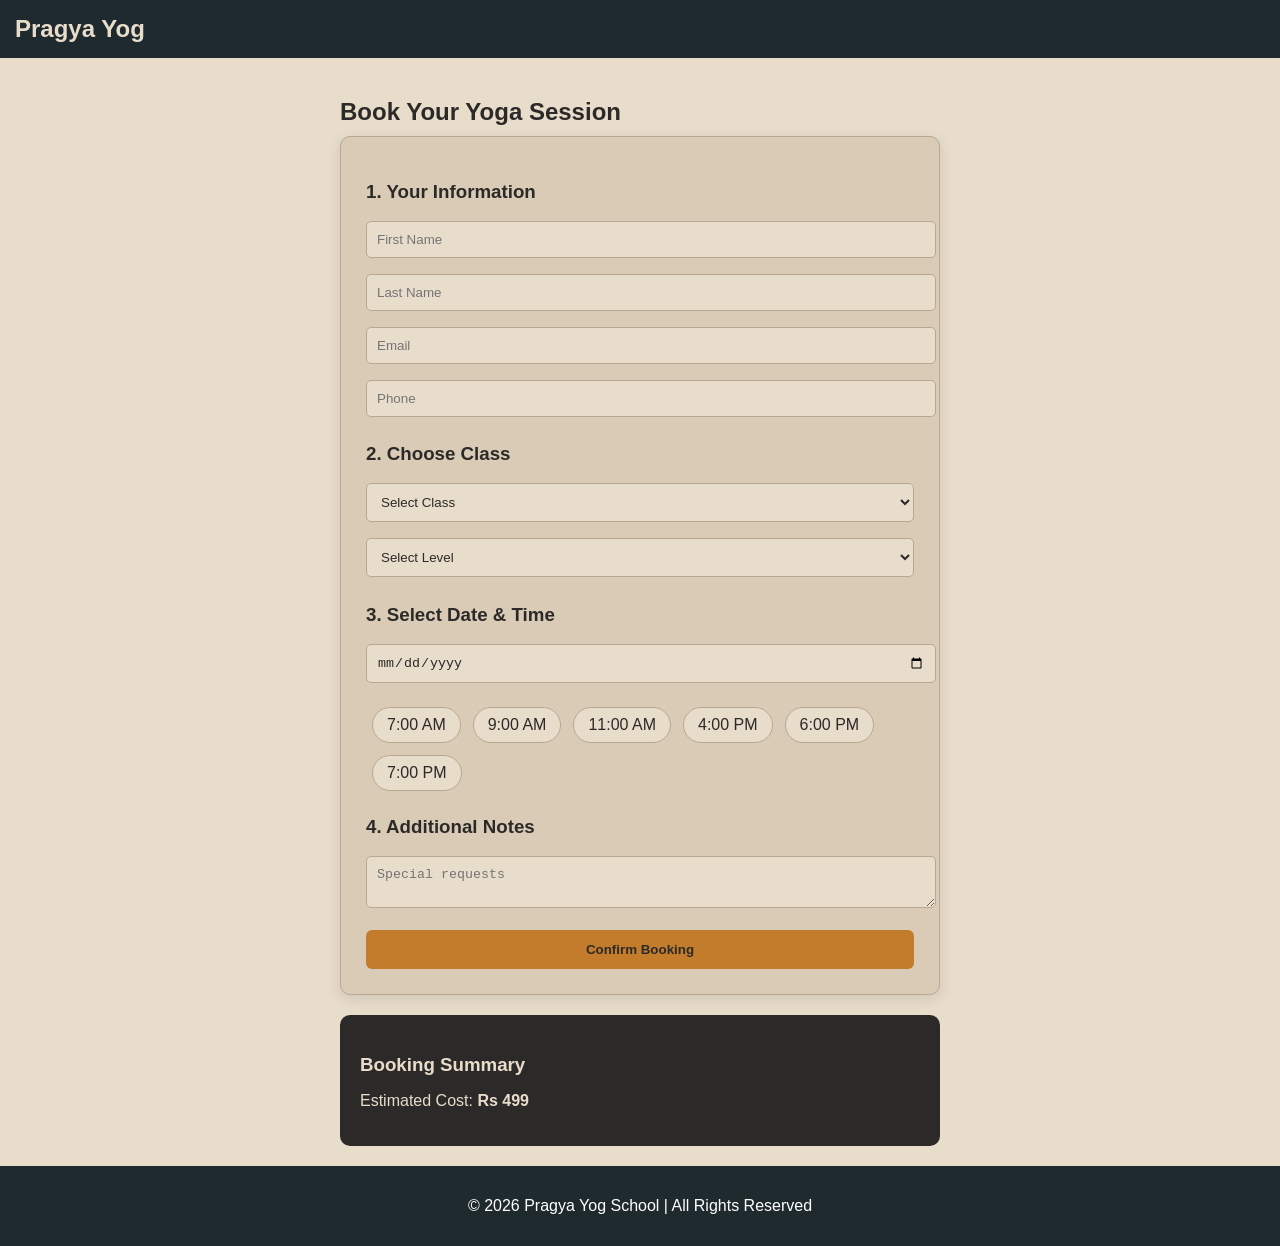
==== commit 8c1bb0b4: "update" ====
--- a/booking.html
+++ b/booking.html
@@ -1,4 +1,3 @@
-<<<<<<< HEAD
 <!DOCTYPE html>
 <html lang="en">
 <head>
@@ -92,99 +91,4 @@
   <p>© 2026 Pragya Yog School | All Rights Reserved</p>
 </div>
 </body>
-=======
-<!DOCTYPE html>
-<html lang="en">
-<head>
-  <meta charset="UTF-8">
-  <title>Book Session</title>
-  <link rel="stylesheet" href="style.css">
-</head>
-<body>
-
-<form action="confirmation.html">
-<header class="navbar">
-  <h2>Pragya Yog</h2>
-</header>
-
-<section class="booking">
-  <h1>Book Your Yoga Session</h1>
-
-  <div class="form-box">
-
-    <h3>1. Your Information</h3>
-    <input type="text" required placeholder="First Name">
-    <input type="text" required placeholder="Last Name">
-    <input type="email" required placeholder="Email">
-    <input type="text" required placeholder="Phone">
-
-    <h3>2. Choose Class</h3>
-      <select required>
-           <option value="">Select Class</option>
-           <option>Foundation Flow</option>
-           <option>Vinyasa Practice</option>
-           <option>Evening Relaxation</option>
-      </select>
-
-      <select required>
-          <option value="">Select Level</option>
-          <option>Beginner</option>
-          <option>Intermediate</option>
-          <option>Advanced</option>
-      </select>
-
-    <h3>3. Select Date & Time</h3>
-    <input type="date" required>
-
-    <div class="time-slots">
-      <label class="time-option">
-        <input type="radio" name="time">
-        <span>7:00 AM</span>
-      </label>
-
-      <label class="time-option">
-        <input type="radio" name="time">
-        <span>9:00 AM</span>
-      </label>
-
-      <label class="time-option">
-        <input type="radio" name="time">
-        <span>11:00 AM</span>
-      </label>
-
-      <label class="time-option">
-        <input type="radio" name="time">
-        <span>4:00 PM</span>
-      </label>
-
-      <label class="time-option">
-        <input type="radio" name="time">
-        <span>6:00 PM</span>
-      </label>
-
-      <label class="time-option">
-        <input type="radio" name="time">
-        <span>7:00 PM</span>
-      </label>
-    </div>
-
-    <h3>4. Additional Notes</h3>
-    <textarea placeholder="Special requests"></textarea>
-
-    <button type="submit" class="btn full">Confirm Booking</button>
-  </div>
-</form>
-
-  <div class="summary">
-    <h3>Booking Summary</h3>
-    <p>Estimated Cost: <strong>Rs 499</strong></p>
-  </div>
-
-</section>
-
-<div class="footer">
-  <p>© 2026 Pragya Yog School | All Rights Reserved</p>
-</div>
-</body>
->>>>>>> bcec234555ffa053cbeea66e2e7de51fc7c72b70
 </html>
--- a/style.css
+++ b/style.css
@@ -1,4 +1,3 @@
-<<<<<<< HEAD
 body {
   font-family: Arial;
   margin: 0;
@@ -206,7 +205,7 @@
   color: white;
   text-decoration: none;
   border-radius: 6px;
-=======
+}
 body {
   font-family: Arial;
   margin: 0;
@@ -414,5 +413,4 @@
   color: white;
   text-decoration: none;
   border-radius: 6px;
->>>>>>> bcec234555ffa053cbeea66e2e7de51fc7c72b70
 }
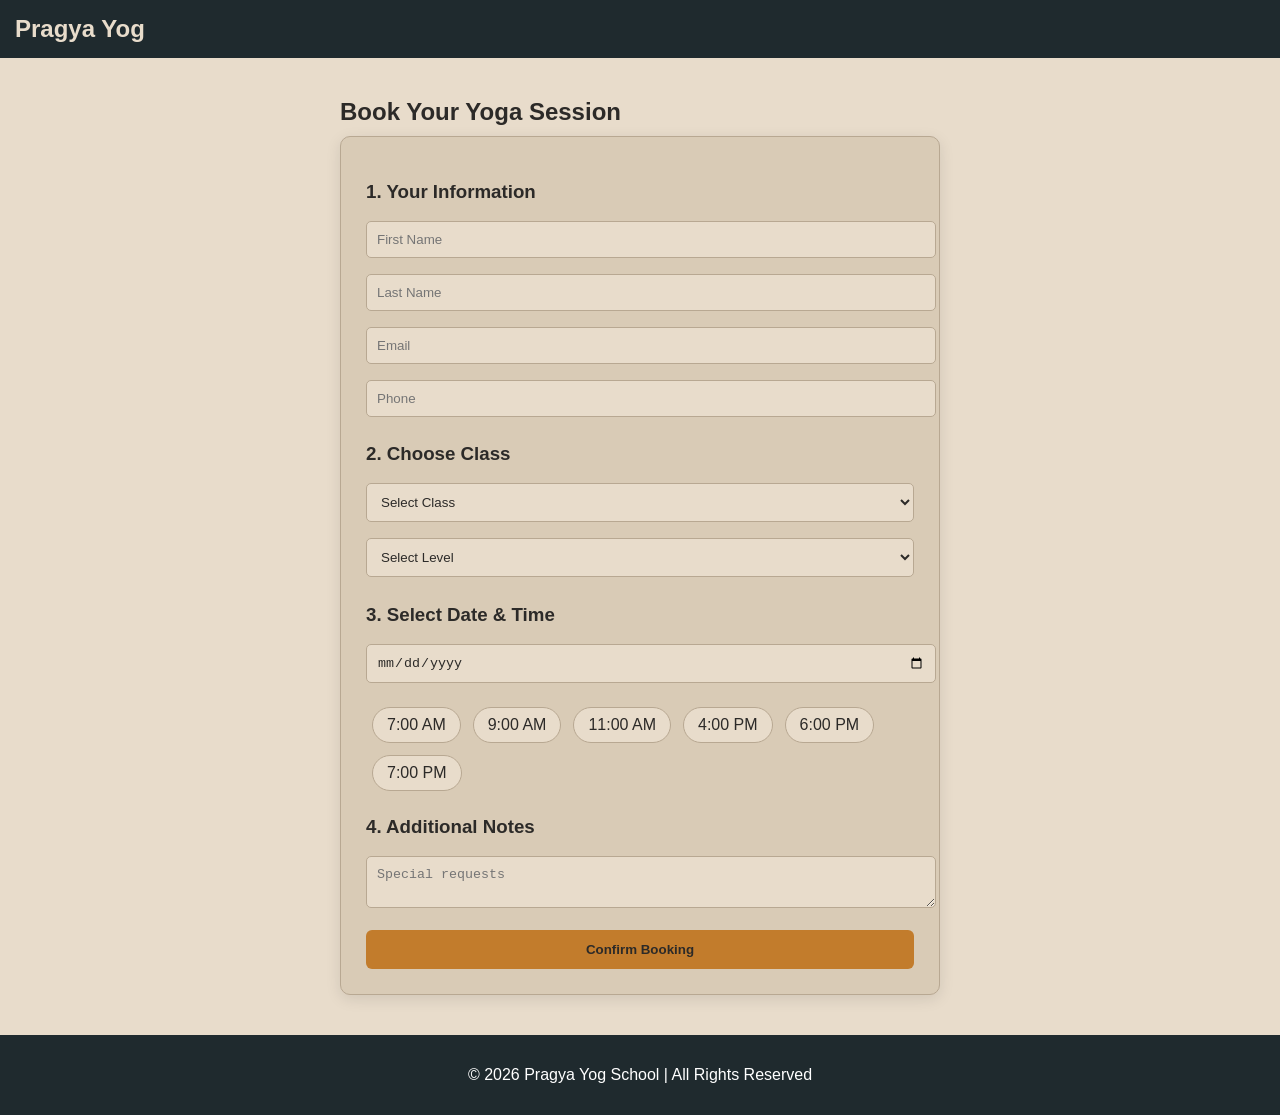
==== commit 76419fb5: "updated website UI" ====
--- a/booking.html
+++ b/booking.html
@@ -79,12 +79,6 @@
     <button type="submit" class="btn full">Confirm Booking</button>
   </div>
 </form>
-
-  <div class="summary">
-    <h3>Booking Summary</h3>
-    <p>Estimated Cost: <strong>Rs 499</strong></p>
-  </div>
-
 </section>
 
 <div class="footer">
--- a/style.css
+++ b/style.css
@@ -9,6 +9,7 @@
   margin-bottom: 10px;
 }
 
+/* navigation */
 .navbar {
   background-color: #1f2a2e;
   color: #e8dccb;
@@ -18,6 +19,13 @@
   align-items: center;
 }
 
+.btn{
+  background: #2c7a7b;
+  color: white;
+  padding: 8px 16px;
+  border-radius: 5px;
+}
+
 .navbar h2 {
   margin: 0;
 }
@@ -28,11 +36,23 @@
   color: #e8dccb;
 }
 
+/* head */
 .head {
+  height: 720px;
   background-color: #2c2a28;
+  background: url(background.jpg) center/cover;
   color: #e8dccb;
   text-align: center;
   padding: 50px 20px;
+}
+
+.head h1 {
+  font-size: 80px;
+  margin-top: 250px;
+}
+
+.head p{
+  font-size: 25px;
 }
 
 .head button {
@@ -43,30 +63,54 @@
   border-radius: 5px;
 }
 
+/* classes */
+.classes {
+  padding: 50px;
+  text-align: center;
+}
+
+.card-container {
+  display: flex;
+  gap: 20px;
+  margin-top: 30px;
+  justify-content: center;
+}
+
+.card {
+  width: 300px;
+  background: #d9cbb6;
+  border: #b8a892 solid 1px;
+  border-radius: 8px;
+  overflow: hidden;
+  box-shadow: 0 4px 15px rgba(0,0,0,0.1);
+}
+
+.card img {
+  width: 100%;
+  height: 200px;
+  object-fit: cover;
+}
+
+.card h3 {
+  margin: 10px;
+}
+
+.card p {
+  padding: 0 10px 20px;
+}
+
 .section {
   text-align: center;
   padding: 50px 20px;
 }
 
-.box {
-  background-color: #d9cbb6;
-  margin: 15px;
-  padding: 15px;
-  border-radius: 8px;
-  border: #b8a892 solid 1px;
-}
-
-button:hover{
-  background-color: #a8641f;
-  color: white;
-  transition: 0.3s;
-}
-
-button {
-  padding: 10px;
-  margin-top: 10px;
-}
-
+/* about */
+
+
+
+
+
+/* footer */
 .footer {
   background-color: #1f2a2e;
   color: white;
@@ -74,6 +118,7 @@
   padding: 15px;
 }
 
+/* booking */
 .booking{
     max-width: 600px;
     margin: auto;
@@ -348,13 +393,6 @@
   background-color: #a8641f;
 }
 
-.summary {
-  background-color: #2c2a28;
-  color: #e8dccb;
-  padding: 20px;
-  border-radius: 10px;
-}
-
 .time-slots {
   display: flex;
   flex-wrap: wrap;
